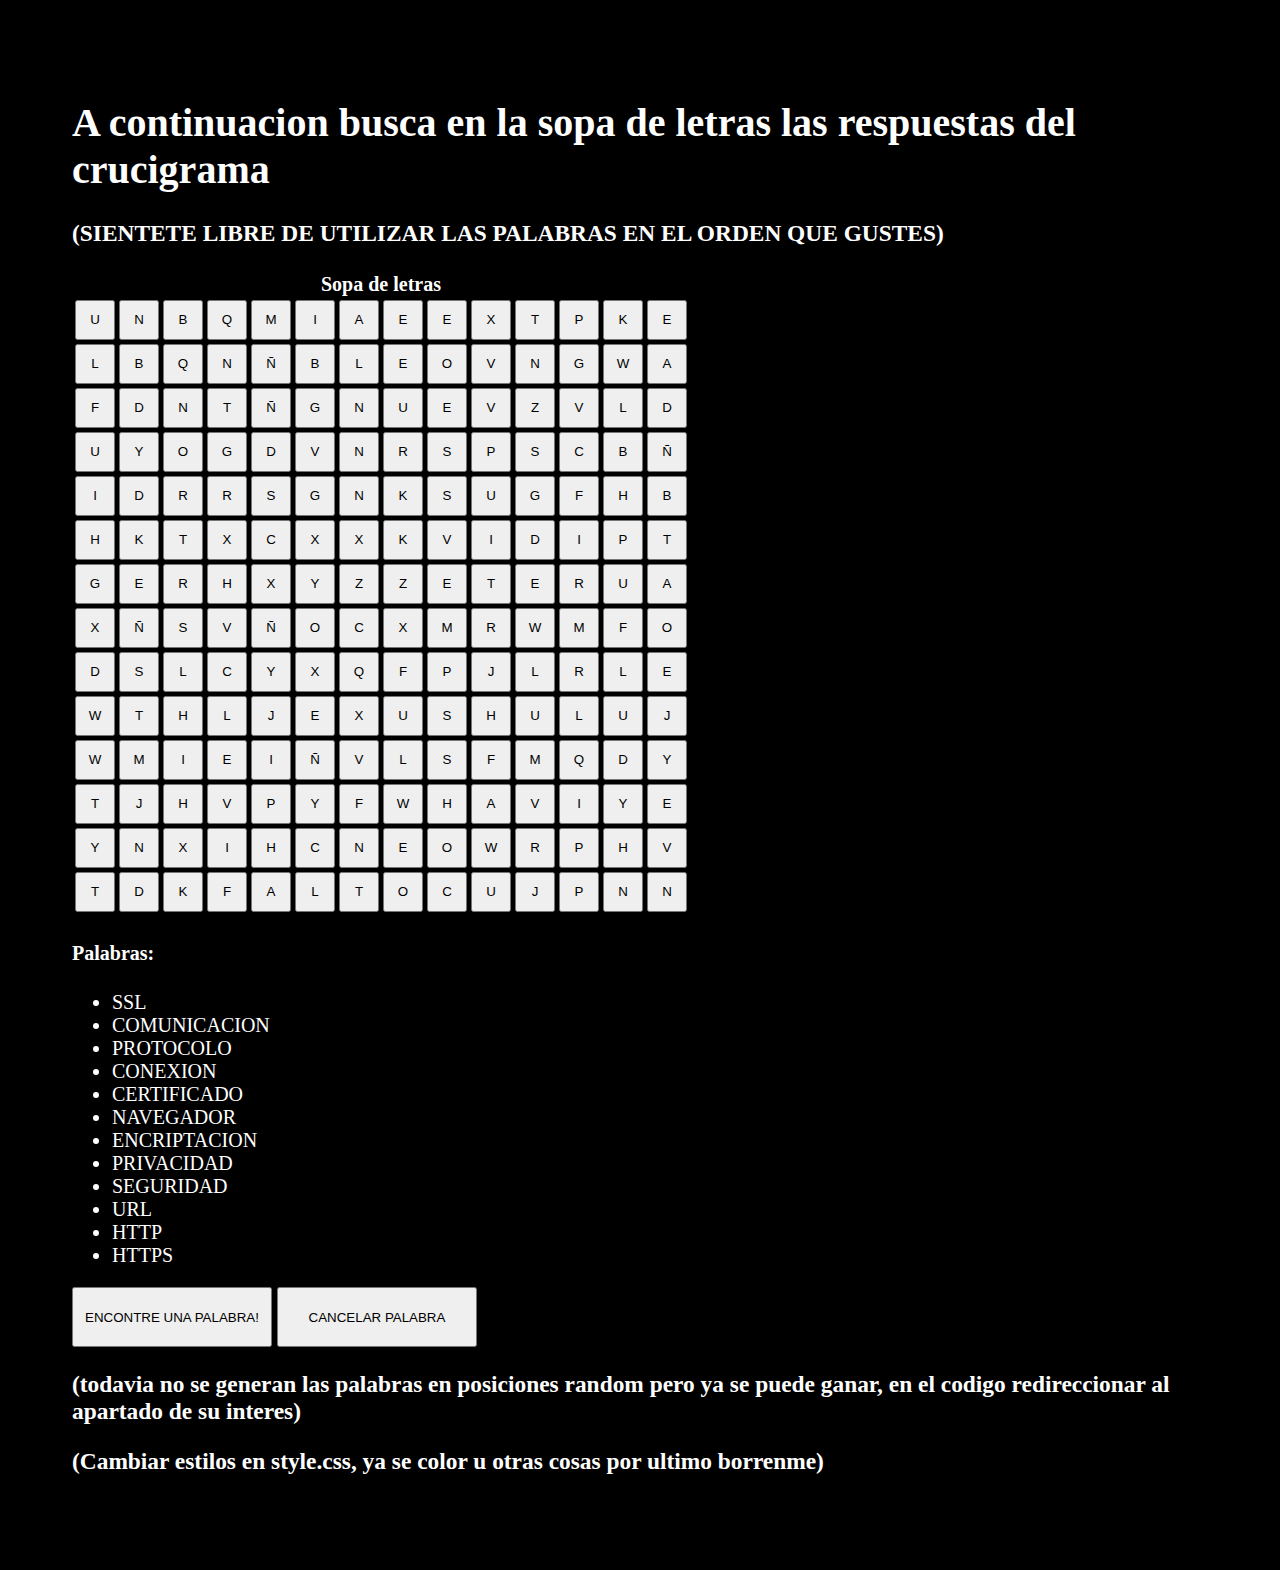
==== HTTPS/SopaletrasGame/index.html @ 640dd8b5 "Add files via upload" ====
<!DOCTYPE html>
<html lang="en">
<head>
  <meta charset="UTF-8">
  <meta http-equiv="X-UA-Compatible" content="IE=Edge">
  <meta name="viewport" content="width=device-width, initial-scale=1">
  <title>HTML</title>
  
  <!-- HTML -->
  <!-- Custom Styles -->
  <link href="https://cdn.jsdelivr.net/npm/bootstrap@5.3.1/dist/css/bootstrap.min.css" rel="stylesheet" integrity="sha384-4bw+/aepP/YC94hEpVNVgiZdgIC5+VKNBQNGCHeKRQN+PtmoHDEXuppvnDJzQIu9" crossorigin="anonymous">
  <link rel="stylesheet" href="style.css">
</head>
<body onload="empiezaSopa();" class="text-center">
  <h1>A continuacion busca en la sopa de letras las respuestas del crucigrama</h1>
  <h3>(SIENTETE LIBRE DE UTILIZAR LAS PALABRAS EN EL ORDEN QUE GUSTES)</h3>
  
  <div class="container w-100 p-4"> 
     <div class="row">
        <div class="col" id="sopa">
           <table id="matriz" >
              <th colspan="14">Sopa de letras</th>
           </table>
        </div>
        <div class="col" id="lista">
           <h4>Palabras: </h4>
           <ul  class="text-start">
              <li id="i1">SSL</li>
               <li id="i2">COMUNICACION</li>
               <li id="i3">PROTOCOLO</li>
               <li id="i4">CONEXION</li>
               <li id="i5">CERTIFICADO</li>
               <li id="i6">NAVEGADOR</li>
               <li id="i7">ENCRIPTACION</li>
               <li id="i8">PRIVACIDAD</li>
               <li id="i9">SEGURIDAD</li>
               <li id="i10">URL</li>
               <li id="i11">HTTP</li>
               <li id="i12">HTTPS</li>
            </ul>
         </div>
      </div>
  </div>
  <button type="button" onclick="buscarPalabra();" class="btn btn-dark" id="v">ENCONTRE UNA PALABRA!</button>
  <button type="button" onclick="noPalabra();" class="btn btn-light" id="v">CANCELAR PALABRA</button>
  <br><h3>(todavia no se generan las palabras en posiciones random pero ya se puede ganar, en el codigo redireccionar al apartado de su interes)</h3>
  <h3>(Cambiar estilos en style.css, ya se color u otras cosas por ultimo borrenme)</h3>
  <script src="main.js"></script>
  <script src="https://cdn.jsdelivr.net/npm/bootstrap@5.3.1/dist/js/bootstrap.bundle.min.js" integrity="sha384-HwwvtgBNo3bZJJLYd8oVXjrBZt8cqVSpeBNS5n7C8IVInixGAoxmnlMuBnhbgrkm" crossorigin="anonymous"></script>
</body>
</html>
---- HTTPS/SopaletrasGame/style.css ----
body {
    font-size: 20px;
    background-color: black;
    color: white;
    padding: 5%;
}
button{
   width: 40px;
   height: 40px;
}
#v{
   height: 60px;
   width: 200px;
}
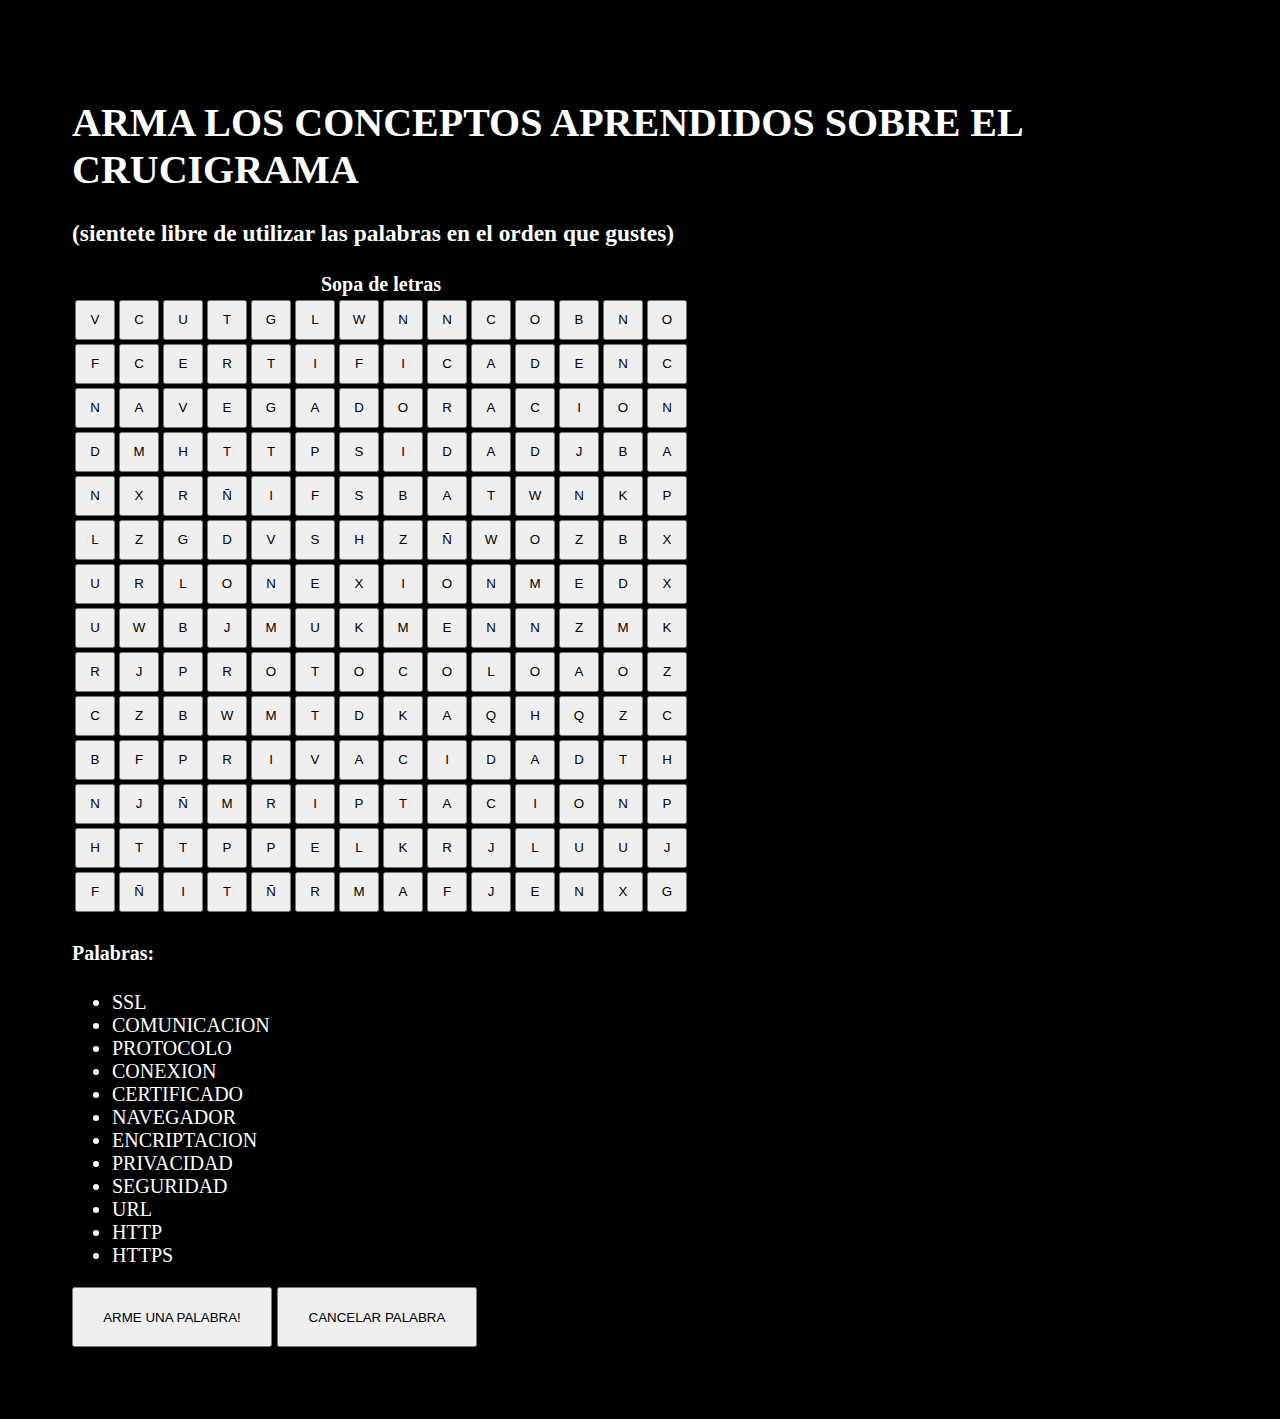
==== commit f60576ac: "Update index.html" ====
--- a/HTTPS/SopaletrasGame/index.html
+++ b/HTTPS/SopaletrasGame/index.html
@@ -12,8 +12,8 @@
   <link rel="stylesheet" href="style.css">
 </head>
 <body onload="empiezaSopa();" class="text-center">
-  <h1>A continuacion busca en la sopa de letras las respuestas del crucigrama</h1>
-  <h3>(SIENTETE LIBRE DE UTILIZAR LAS PALABRAS EN EL ORDEN QUE GUSTES)</h3>
+  <h1>ARMA LOS CONCEPTOS APRENDIDOS SOBRE EL CRUCIGRAMA</h1>
+  <h3>(sientete libre de utilizar las palabras en el orden que gustes)</h3>
   
   <div class="container w-100 p-4"> 
      <div class="row">
@@ -41,11 +41,9 @@
          </div>
       </div>
   </div>
-  <button type="button" onclick="buscarPalabra();" class="btn btn-dark" id="v">ENCONTRE UNA PALABRA!</button>
+  <button type="button" onclick="buscarPalabra();" class="btn btn-dark" id="v">ARME UNA PALABRA!</button>
   <button type="button" onclick="noPalabra();" class="btn btn-light" id="v">CANCELAR PALABRA</button>
-  <br><h3>(todavia no se generan las palabras en posiciones random pero ya se puede ganar, en el codigo redireccionar al apartado de su interes)</h3>
-  <h3>(Cambiar estilos en style.css, ya se color u otras cosas por ultimo borrenme)</h3>
   <script src="main.js"></script>
   <script src="https://cdn.jsdelivr.net/npm/bootstrap@5.3.1/dist/js/bootstrap.bundle.min.js" integrity="sha384-HwwvtgBNo3bZJJLYd8oVXjrBZt8cqVSpeBNS5n7C8IVInixGAoxmnlMuBnhbgrkm" crossorigin="anonymous"></script>
 </body>
-</html>+</html>
